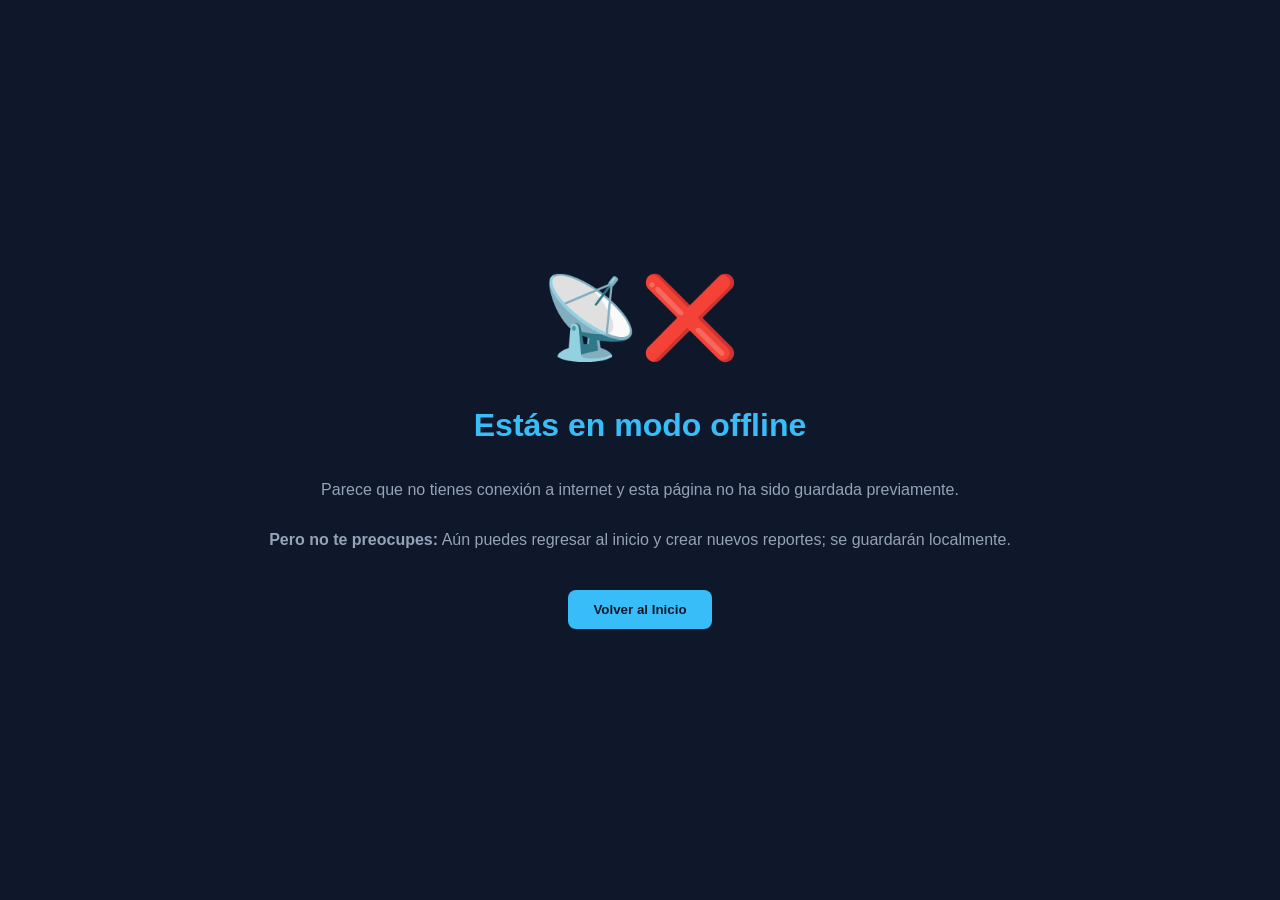
==== offline.html @ e413f12a "Initial commit: Estructura base" ====
<!DOCTYPE html>
<html lang="es">
<head>
    <meta charset="UTF-8">
    <meta name="viewport" content="width=device-width, initial-scale=1.0">
    <title>Sin Conexión - GeoReport</title>
    <style>
        body {
            font-family: 'Inter', sans-serif;
            background-color: #0f172a;
            color: white;
            display: flex;
            flex-direction: column;
            align-items: center;
            justify-content: center;
            height: 100vh;
            margin: 0;
            text-align: center;
        }
        .icon {
            font-size: 80px;
            margin-bottom: 20px;
        }
        h1 { color: #38bdf8; }
        p { color: #94a3b8; max-width: 80%; }
        button {
            margin-top: 25px;
            background: #38bdf8;
            border: none;
            padding: 12px 25px;
            border-radius: 8px;
            color: #0f172a;
            font-weight: bold;
            cursor: pointer;
        }
    </style>
</head>
<body>
    <div class="icon">📡❌</div>
    <h1>Estás en modo offline</h1>
    <p>Parece que no tienes conexión a internet y esta página no ha sido guardada previamente.</p>
    <p><strong>Pero no te preocupes:</strong> Aún puedes regresar al inicio y crear nuevos reportes; se guardarán localmente.</p>
    <button onclick="window.location.href='./index.html'">Volver al Inicio</button>
</body>
</html>
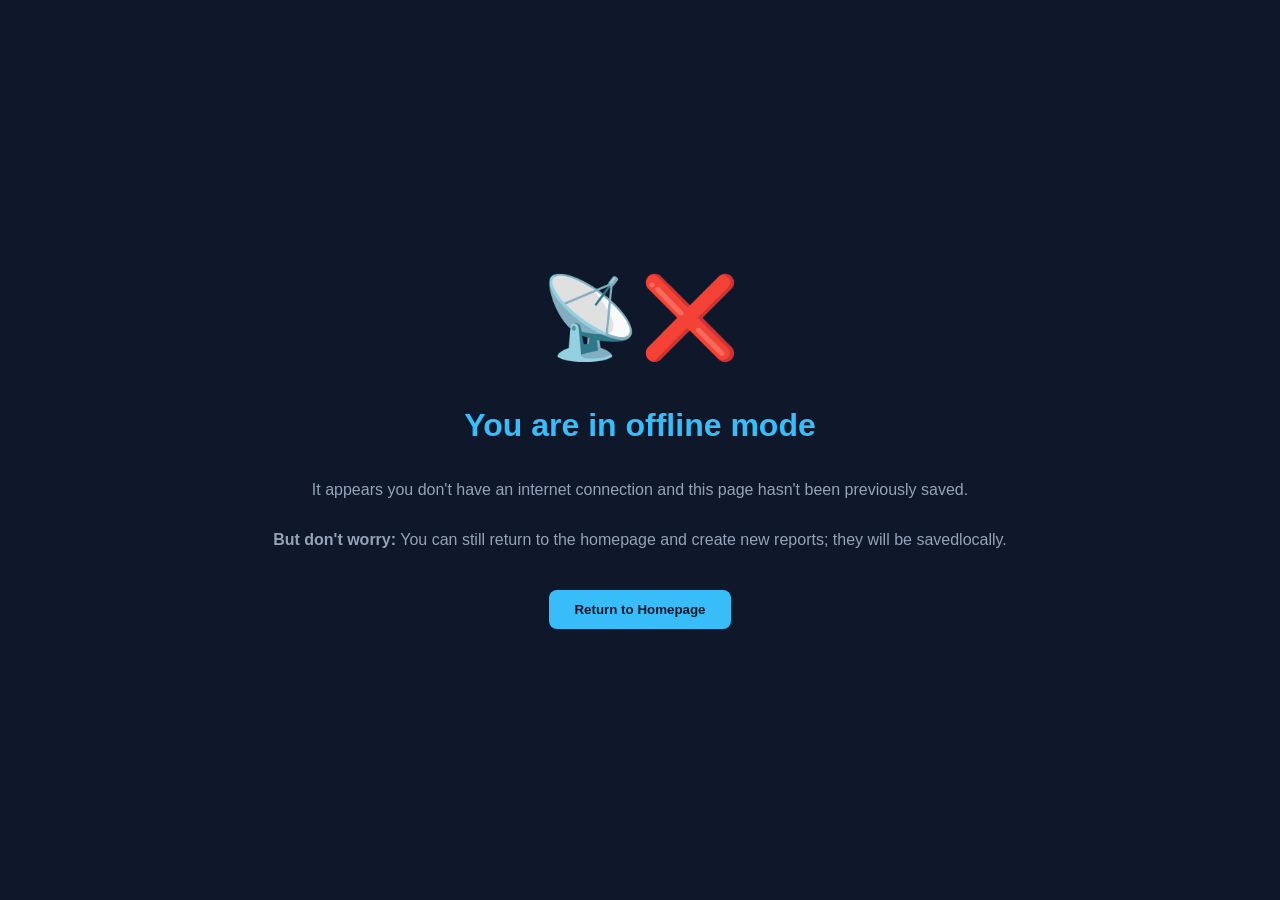
==== commit b82175ba: "PWA traducida" ====
--- a/offline.html
+++ b/offline.html
@@ -1,9 +1,10 @@
 <!DOCTYPE html>
 <html lang="es">
+
 <head>
     <meta charset="UTF-8">
     <meta name="viewport" content="width=device-width, initial-scale=1.0">
-    <title>Sin Conexión - GeoReport</title>
+    <title>Offline - GeoReport</title>
     <style>
         body {
             font-family: 'Inter', sans-serif;
@@ -17,12 +18,21 @@
             margin: 0;
             text-align: center;
         }
+
         .icon {
             font-size: 80px;
             margin-bottom: 20px;
         }
-        h1 { color: #38bdf8; }
-        p { color: #94a3b8; max-width: 80%; }
+
+        h1 {
+            color: #38bdf8;
+        }
+
+        p {
+            color: #94a3b8;
+            max-width: 80%;
+        }
+
         button {
             margin-top: 25px;
             background: #38bdf8;
@@ -35,11 +45,13 @@
         }
     </style>
 </head>
+
 <body>
     <div class="icon">📡❌</div>
-    <h1>Estás en modo offline</h1>
-    <p>Parece que no tienes conexión a internet y esta página no ha sido guardada previamente.</p>
-    <p><strong>Pero no te preocupes:</strong> Aún puedes regresar al inicio y crear nuevos reportes; se guardarán localmente.</p>
-    <button onclick="window.location.href='./index.html'">Volver al Inicio</button>
+    <h1>You are in offline mode</h1>
+    <p>It appears you don't have an internet connection and this page hasn't been previously saved.</p>
+    <p><strong>But don't worry:</strong> You can still return to the homepage and create new reports; they will be savedlocally.</p>
+    <button onclick="window.location.href='./index.html'">Return to Homepage</button>
 </body>
+
 </html>
